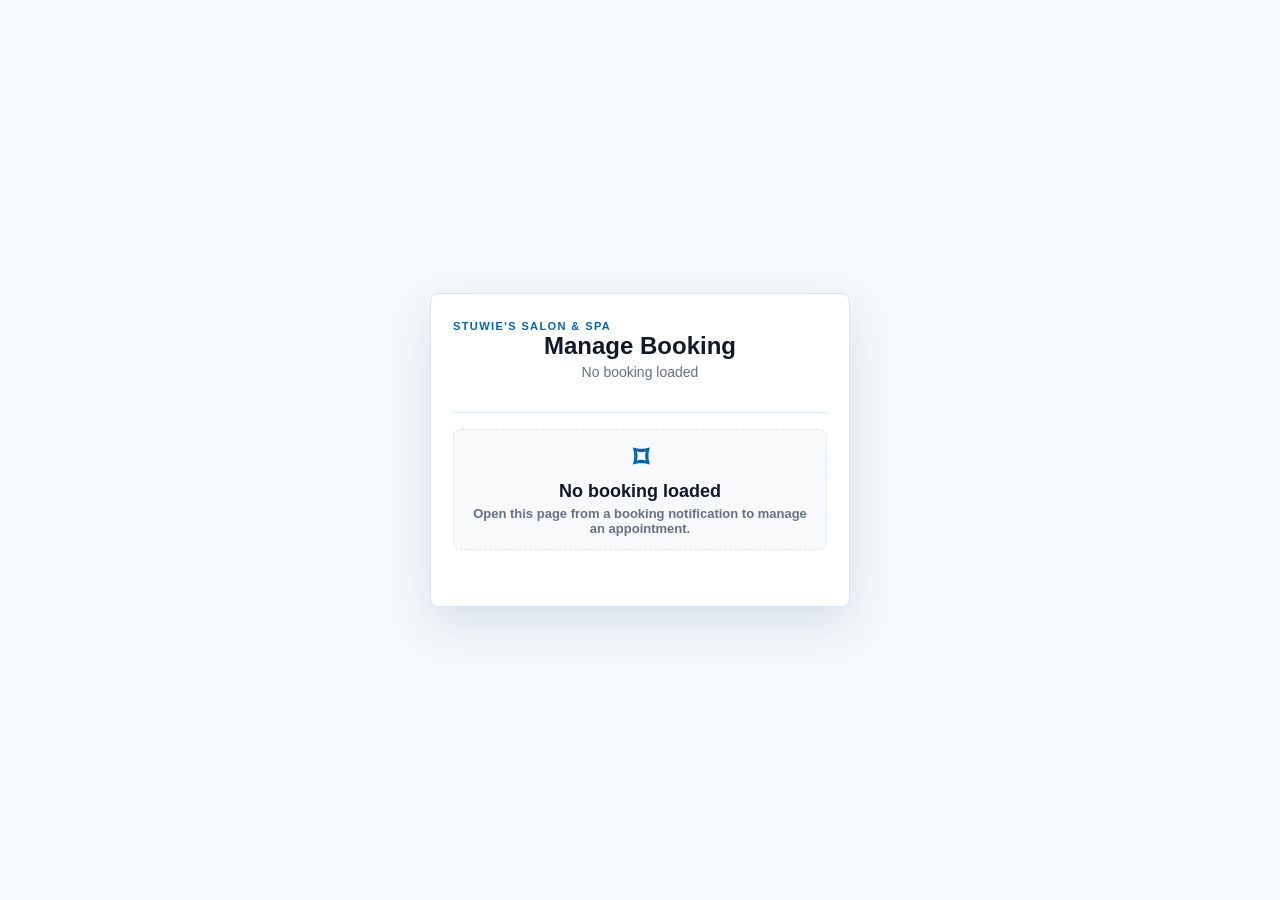
==== confirm.html @ 42513228 "new changes" ====
<!doctype html>
<html lang="en">
<head>
  <meta charset="UTF-8" />
  <meta name="viewport" content="width=device-width, initial-scale=1.0" />
  <title>Manage Booking | Stuwie's Salon & Spa</title>
  <style>
    :root {
      --blue: #0064b4;
      --whatsapp: #25d366;
      --green: #147d3f;
      --red: #b42318;
      --warm: #b87521;
      --ink: #111827;
      --muted: #667085;
      --line: #d7e6f2;
      --wash: #f5f9fc;
    }
    * { box-sizing: border-box; }
    body {
      min-height: 100vh;
      margin: 0;
      display: grid;
      place-items: center;
      background: var(--wash);
      color: var(--ink);
      font-family: Arial, sans-serif;
    }
    main {
      width: min(420px, calc(100% - 32px));
      padding: 22px;
      background: #fff;
      border: 1px solid var(--line);
      border-radius: 8px;
      box-shadow: 0 18px 45px rgba(0, 46, 91, 0.12);
    }
    h1 {
      margin: 0 0 4px;
      font-size: 24px;
      letter-spacing: 0;
      text-align: center;
    }
    p {
      margin: 0 0 18px;
      color: var(--muted);
      text-align: center;
      font-size: 14px;
    }
    .actions {
      display: grid;
      gap: 10px;
    }
    .btn {
      display: flex;
      align-items: center;
      justify-content: flex-start;
      gap: 10px;
      min-height: 48px;
      padding: 12px 14px;
      border-radius: 6px;
      color: #fff;
      text-decoration: none;
      font-weight: 800;
      text-align: left;
      border: 0;
      cursor: pointer;
      font: inherit;
      width: 100%;
      transition: opacity 0.2s ease, transform 0.2s ease;
    }
    .btn:hover { transform: translateY(-1px); }
    .btn[disabled], .btn.loading { cursor: wait; opacity: 0.75; transform: none; }
    .icon {
      width: 22px;
      height: 22px;
      flex: 0 0 22px;
    }
    .btn-text { flex: 1; }
    .spinner {
      display: none;
      width: 18px;
      height: 18px;
      border: 2px solid rgba(255,255,255,0.45);
      border-top-color: #fff;
      border-radius: 50%;
      animation: spin 0.75s linear infinite;
    }
    .loading .spinner { display: block; }
    .black { background: #000; }
    .blue { background: var(--blue); }
    .whatsapp { background: var(--whatsapp); color: #05240f; }
    .whatsapp .spinner { border-color: rgba(5,36,15,0.25); border-top-color: #05240f; }
    .green { background: var(--green); }
    .red { background: var(--red); }
    .warm { background: var(--warm); }
    .status {
      min-height: 20px;
      margin-top: 14px;
      color: var(--muted);
      font-size: 13px;
      text-align: center;
      overflow-wrap: anywhere;
    }
.admin-header{padding:4px 0 14px;border-bottom:1px solid var(--line);margin-bottom:16px}.eyebrow{font-size:11px;letter-spacing:1.4px;color:var(--blue);font-weight:800}.summary{display:grid;grid-template-columns:1fr 1fr;gap:10px;margin-bottom:16px}.summary .payment-card{grid-column:1/-1}.summary-card{padding:12px;background:#f7f9fb;border:1px solid #e1e7ee;border-radius:8px}.summary-card h2{margin:0 0 7px;color:var(--blue);font-size:11px;letter-spacing:1px}.summary-row{display:flex;justify-content:space-between;gap:8px;padding:3px 0}.summary-label{color:var(--muted)}.summary-value{font-weight:800;text-align:right;overflow-wrap:anywhere}.badge{display:inline-block;padding:4px 8px;border-radius:999px;background:#e9f5ff;color:#00538f;font-size:12px}.badge.confirmed,.badge.paid-in-full{background:#dff5e5;color:#126334}.badge.cancelled,.badge.payment-failed{background:#fde4e4;color:#9e2118}.badge.deposit-paid{background:#e5f1ff;color:#075c9e}.badge.payment-initiated{background:#fff3df;color:#805016}.booking-status-line{display:flex;align-items:center;justify-content:space-between;margin:0 0 12px}.section-kicker{font-size:11px;letter-spacing:1px;color:var(--muted);font-weight:800}.action-heading{margin:18px 0 9px;color:var(--blue);font-size:11px;letter-spacing:1px}.action-group{display:grid;grid-template-columns:1fr 1fr;gap:10px}.action-group .primary-action{grid-column:1/-1;order:1}.action-group .black,.action-group .whatsapp{order:2}.action-group .warm{order:3}.action-group .red{order:4}.empty-icon{font-size:30px;color:var(--blue);line-height:1;margin-bottom:8px}.empty-state h2{margin:0 0 4px;font-size:18px;color:var(--ink)}.empty-state p{margin:0;color:var(--muted);font-size:13px}.empty-state{display:none;text-align:center;margin:0 0 14px;padding:13px 14px;border:1px dashed var(--line);border-radius:8px;background:#f7f9fb;color:#334155;font-weight:700}.no-booking .empty-state{display:block}.no-booking .summary,.no-booking .admin-note,.no-booking .action-heading,.no-booking .action-group,.no-booking .booking-status-line{display:none}.no-booking .loaded-content{display:block}.loaded-content{display:block}.no-booking .admin-note{display:none}.no-booking .action-heading{margin-top:4px}.no-booking .actions{opacity:.55}.admin-note{margin:14px 0;padding:10px 12px;border-left:3px solid var(--blue);background:#eef7ff;color:#334155;font-size:13px}@media(max-width:520px){body{display:block}main{width:calc(100% - 16px);margin:8px auto;padding:16px}.summary{gap:8px}.summary-card{padding:10px}.action-group{grid-template-columns:1fr;gap:8px}.action-group .primary-action{grid-column:auto;order:1}.btn{min-height:46px;font-size:13px}}</style>
</head>
<body>
  <main><header class="admin-header"><div class="eyebrow">STUWIE&#39;S SALON &amp; SPA</div><h1>Manage Booking</h1><p id="bookingLabel">Choose an action</p></header><div class="booking-status-line"><span class="section-kicker">BOOKING STATUS</span><span class="badge" id="bookingStatus">New</span></div><section class="empty-state" id="emptyState" aria-live="polite"><div class="empty-icon" aria-hidden="true">⌑</div><h2>No booking loaded</h2><p>Open this page from a booking notification to manage an appointment.</p></section><section class="summary" aria-label="Booking summary"><div class="summary-card"><h2>CUSTOMER</h2><div class="summary-row"><span class="summary-label">Name</span><span class="summary-value" id="customerName">Not provided</span></div><div class="summary-row"><span class="summary-label">Phone</span><span class="summary-value" id="customerPhone">Not provided</span></div><div class="summary-row"><span class="summary-label">Email</span><span class="summary-value" id="customerEmail">Not provided</span></div></div><div class="summary-card"><h2>APPOINTMENT</h2><div class="summary-row"><span class="summary-label">Service</span><span class="summary-value" id="serviceSummary">Not provided</span></div><div class="summary-row"><span class="summary-label">Date</span><span class="summary-value" id="dateSummary">Not provided</span></div><div class="summary-row"><span class="summary-label">Time</span><span class="summary-value" id="timeSummary">Not provided</span></div><div class="summary-row"><span class="summary-label">Professional</span><span class="summary-value" id="professionalSummary">No preference</span></div><div class="summary-row"><span class="summary-label">Notes</span><span class="summary-value" id="notesSummary">None</span></div><div class="summary-row"><span class="summary-label">Location</span><span class="summary-value" id="locationSummary">Not provided</span></div></div><div class="summary-card"><h2>PAYMENT</h2><div class="summary-row"><span class="summary-label">Provider</span><span class="summary-value" id="paymentProvider">Not available</span></div><div class="summary-row"><span class="summary-label">Type</span><span class="summary-value" id="paymentType">Not available</span></div><div class="summary-row"><span class="summary-label">Expected</span><span class="summary-value" id="expectedAmount">Not available</span></div><div class="summary-row"><span class="summary-label">Paid</span><span class="summary-value" id="amountPaid">UGX 0</span></div><div class="summary-row"><span class="summary-label">Balance</span><span class="summary-value" id="balanceAmount">Not available</span></div><div class="summary-row"><span class="summary-label">Status</span><span class="summary-value"><span class="badge" id="paymentStatus">Awaiting Payment</span></span></div></div></section><div class="admin-note">Payment information is view-only here. Verify payment in the Payments sheet.</div>
    <h2 class="action-heading">APPOINTMENT ACTIONS</h2><section class="actions action-group" aria-label="Booking actions">
      <a class="btn black" id="callCustomer" href="#"><svg class="icon" viewBox="0 0 24 24" fill="none" stroke="currentColor" stroke-width="2.2" stroke-linecap="round" stroke-linejoin="round" aria-hidden="true"><path d="M22 16.9v3a2 2 0 0 1-2.2 2A19.8 19.8 0 0 1 3.1 5.2 2 2 0 0 1 5.1 3h3a2 2 0 0 1 2 1.7l.5 2.8a2 2 0 0 1-.6 1.8l-1.3 1.3a16 16 0 0 0 4.7 4.7l1.3-1.3a2 2 0 0 1 1.8-.6l2.8.5a2 2 0 0 1 1.7 2Z"></path></svg><span class="btn-text">Call Customer</span></a>
      <a class="btn whatsapp" id="replyConfirm" href="#" target="_blank" rel="noreferrer"><svg class="icon" viewBox="0 0 24 24" fill="none" stroke="currentColor" stroke-width="2.2" stroke-linecap="round" stroke-linejoin="round" aria-hidden="true"><path d="M20 11.5a8 8 0 0 1-11.8 7l-3.7 1 1-3.6A8 8 0 1 1 20 11.5Z"></path><path d="M9 8.8c.2 3 2.3 5.1 5.2 5.8l1.5-1.2"></path></svg><span class="btn-text">Reply on WhatsApp</span></a>

      <button class="btn blue primary-action backend-action" id="confirmBooking" type="button" data-status="Confirmed"><svg class="icon" viewBox="0 0 24 24" fill="none" stroke="currentColor" stroke-width="2.2" stroke-linecap="round" stroke-linejoin="round" aria-hidden="true"><path d="M8 2v4"></path><path d="M16 2v4"></path><rect x="3" y="4" width="18" height="18" rx="2"></rect><path d="M3 10h18"></path><path d="m9 16 2 2 4-5"></path></svg><span class="btn-text">Confirm Booking</span><span class="spinner" aria-hidden="true"></span></button>
      <button class="btn red backend-action" id="cancelBooking" type="button" data-status="Cancelled"><svg class="icon" viewBox="0 0 24 24" fill="none" stroke="currentColor" stroke-width="2.2" stroke-linecap="round" stroke-linejoin="round" aria-hidden="true"><path d="M18 6 6 18"></path><path d="m6 6 12 12"></path></svg><span class="btn-text">Cancel Booking</span><span class="spinner" aria-hidden="true"></span></button>
      <button class="btn warm backend-action" id="rescheduleBooking" type="button" data-status="Reschedule"><svg class="icon" viewBox="0 0 24 24" fill="none" stroke="currentColor" stroke-width="2.2" stroke-linecap="round" stroke-linejoin="round" aria-hidden="true"><path d="M21 12a9 9 0 1 1-2.6-6.4"></path><path d="M21 3v6h-6"></path><path d="M12 7v5l3 2"></path></svg><span class="btn-text">Reschedule</span><span class="spinner" aria-hidden="true"></span></button>
    </section>
    <div class="status" id="pageStatus"></div>
  </main>

  <script src="config.js"></script>
  <script>
    const DEFAULT_WEB_APP_URL = window.STUWIES_CONFIG.webAppUrl;
    const params = new URLSearchParams(window.location.search);
    function value(key, fallback = "") {
      const text = params.get(key);
      return text && text.trim() ? text.trim() : fallback;
    }
    function digitsOnlyPhone(phone) {
      let digits = String(phone || "").replace(/\D/g, "");
      if (digits.startsWith("0")) digits = `256${digits.slice(1)}`;
      return digits;
    }
    function actionUrl(status) {
      const app = value("app", DEFAULT_WEB_APP_URL);
      const id = value("id");
      return `${app}?action=booking_action&id=${encodeURIComponent(id)}&status=${encodeURIComponent(status)}`;
    }
    function actionJsonpUrl(status, callback) {
      return `${actionUrl(status)}&callback=${encodeURIComponent(callback)}`;
    }
    function serviceSummary() {
      const items = value("items");
      const service = value("service", "your service");
      if (!items) return service;
      const lines = items.split(/\r?\n/).filter(Boolean);
      return lines.length > 1 ? `${lines.length} selected services` : lines[0].replace(/^\d+\.\s*/, "").split(" - ")[0];
    }
    function whatsappConfirmUrl() {
      const digits = digitsOnlyPhone(value("phone"));
      const message = `Hi ${value("name")}, thank you for booking with Stuwie's Salon & Spa. To confirm your ${serviceSummary()} appointment on ${value("date")} at ${value("time")}, please await salon confirmation of your selected deposit or full payment and appointment. Payment initiation alone does not verify payment.`;
      return digits ? `https://wa.me/${digits}?text=${encodeURIComponent(message)}` : "#";
    }
    function setBusy(button, busy) {
      button.disabled = busy;
      button.classList.toggle("loading", busy);
      button.setAttribute("aria-busy", String(busy));
    }
    function runBackendAction(button, status) {
      const bookingId = value("id");
      if (!bookingId) {
        document.getElementById("pageStatus").textContent = "Missing booking ID. Open this page from the booking email.";
        return;
      }
      setBusy(button, true);
      document.getElementById("pageStatus").textContent = `Updating booking to ${status}...`;
      const callback = `__stuwiesBookingAction${Date.now()}${Math.floor(Math.random() * 1000)}`;
      const script = document.createElement("script");
      window[callback] = (payload) => {
        setBusy(button, false);
        delete window[callback];
        script.remove();
        document.getElementById("pageStatus").textContent = payload && payload.ok
          ? `Booking updated to ${payload.status}.`
          : `Update failed: ${(payload && payload.error) || "Please try again."}`;
      };
      script.onerror = () => {
        setBusy(button, false);
        delete window[callback];
        script.remove();
        document.getElementById("pageStatus").textContent = "Update failed. Check your connection and try again.";
      };
      script.src = actionJsonpUrl(status, callback);
      document.body.appendChild(script);
    }

    const bookingId = value("id");
    const hasBooking = Boolean(bookingId);
    document.body.classList.toggle("no-booking", !hasBooking); document.getElementById("bookingStatus").textContent = value("booking_status", "New"); document.getElementById("bookingStatus").className = "badge " + value("booking_status", "New").toLowerCase().replace(/[^a-z0-9]+/g, "-");
    document.getElementById("bookingLabel").textContent = bookingId ? "Booking " + bookingId : hasBooking ? "Booking details" : "No booking loaded";
    if (!hasBooking) { document.querySelectorAll(".backend-action").forEach((button) => { button.disabled = true; }); ["callCustomer", "replyConfirm"].forEach((id) => { const link = document.getElementById(id); link.setAttribute("aria-disabled", "true"); link.tabIndex = -1; link.style.pointerEvents = "none"; }); }
    function setSummary(id, key, fallback) { document.getElementById(id).textContent = value(key, fallback); } function formatDateValue(raw) { const d = new Date(raw + "T00:00:00"); return Number.isNaN(d.getTime()) ? raw : d.toLocaleDateString("en-GB", {weekday:"short", day:"2-digit", month:"short", year:"numeric"}); } function formatTimeValue(raw) { const m = String(raw || "").match(/^(\d{1,2}):(\d{2})/); if (!m) return raw; const d = new Date(2000, 0, 1, Number(m[1]), Number(m[2])); return d.toLocaleTimeString("en-US", {hour:"numeric", minute:"2-digit"}); }
    function moneyValue(key, fallback) { const raw = value(key, fallback); if (!raw) return "Not available"; const n = Number(String(raw).replace(/[^0-9.-]/g, "")); return Number.isFinite(n) ? "UGX " + n.toLocaleString("en-US") : "Not available"; }
    setSummary("customerName", "name", "Not provided"); setSummary("customerPhone", "phone", "Not provided"); setSummary("customerEmail", "email", "Not provided"); setSummary("serviceSummary", "service", "Not provided"); document.getElementById("dateSummary").textContent = value("date") ? formatDateValue(value("date")) : "Not provided"; document.getElementById("timeSummary").textContent = value("time") ? formatTimeValue(value("time")) : "Not provided"; setSummary("locationSummary", "location", "Not provided"); setSummary("professionalSummary", "professional", value("professional_name", "No preference")); setSummary("notesSummary", "notes", "None"); setSummary("paymentProvider", "payment_provider", "Not available"); setSummary("paymentType", "payment_type", "Not available"); setSummary("expectedAmount", "expected_amount", "Not available"); document.getElementById("amountPaid").textContent = moneyValue("amount_paid", "0"); document.getElementById("balanceAmount").textContent = moneyValue("balance", ""); const paymentStatus = value("payment_status", "Awaiting Payment"); document.getElementById("paymentStatus").textContent = paymentStatus; document.getElementById("paymentStatus").className = "badge " + paymentStatus.toLowerCase().replace(/[^a-z0-9]+/g, "-");
    const callDigits = digitsOnlyPhone(value("phone"));
    document.getElementById("callCustomer").href = callDigits ? `tel:+${callDigits}` : "#";
    document.getElementById("replyConfirm").href = whatsappConfirmUrl();
    document.querySelectorAll(".backend-action").forEach((button) => {
      button.addEventListener("click", () => runBackendAction(button, button.dataset.status));
    });
  </script>
</body>
</html>
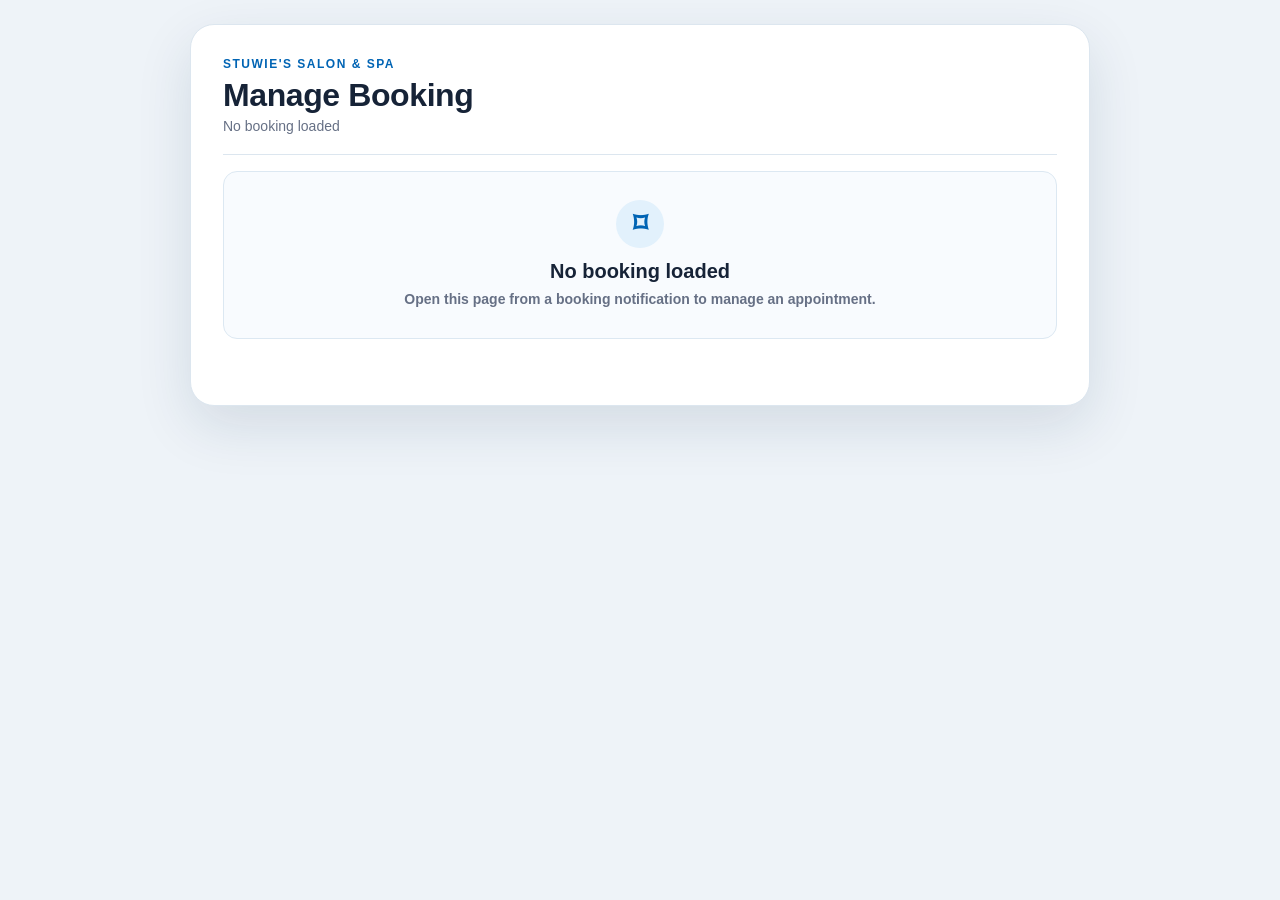
==== commit 106aac01: "new changes" ====
--- a/confirm.html
+++ b/confirm.html
@@ -20,8 +20,6 @@
     body {
       min-height: 100vh;
       margin: 0;
-      display: grid;
-      place-items: center;
       background: var(--wash);
       color: var(--ink);
       font-family: Arial, sans-serif;
@@ -101,7 +99,36 @@
       text-align: center;
       overflow-wrap: anywhere;
     }
-.admin-header{padding:4px 0 14px;border-bottom:1px solid var(--line);margin-bottom:16px}.eyebrow{font-size:11px;letter-spacing:1.4px;color:var(--blue);font-weight:800}.summary{display:grid;grid-template-columns:1fr 1fr;gap:10px;margin-bottom:16px}.summary .payment-card{grid-column:1/-1}.summary-card{padding:12px;background:#f7f9fb;border:1px solid #e1e7ee;border-radius:8px}.summary-card h2{margin:0 0 7px;color:var(--blue);font-size:11px;letter-spacing:1px}.summary-row{display:flex;justify-content:space-between;gap:8px;padding:3px 0}.summary-label{color:var(--muted)}.summary-value{font-weight:800;text-align:right;overflow-wrap:anywhere}.badge{display:inline-block;padding:4px 8px;border-radius:999px;background:#e9f5ff;color:#00538f;font-size:12px}.badge.confirmed,.badge.paid-in-full{background:#dff5e5;color:#126334}.badge.cancelled,.badge.payment-failed{background:#fde4e4;color:#9e2118}.badge.deposit-paid{background:#e5f1ff;color:#075c9e}.badge.payment-initiated{background:#fff3df;color:#805016}.booking-status-line{display:flex;align-items:center;justify-content:space-between;margin:0 0 12px}.section-kicker{font-size:11px;letter-spacing:1px;color:var(--muted);font-weight:800}.action-heading{margin:18px 0 9px;color:var(--blue);font-size:11px;letter-spacing:1px}.action-group{display:grid;grid-template-columns:1fr 1fr;gap:10px}.action-group .primary-action{grid-column:1/-1;order:1}.action-group .black,.action-group .whatsapp{order:2}.action-group .warm{order:3}.action-group .red{order:4}.empty-icon{font-size:30px;color:var(--blue);line-height:1;margin-bottom:8px}.empty-state h2{margin:0 0 4px;font-size:18px;color:var(--ink)}.empty-state p{margin:0;color:var(--muted);font-size:13px}.empty-state{display:none;text-align:center;margin:0 0 14px;padding:13px 14px;border:1px dashed var(--line);border-radius:8px;background:#f7f9fb;color:#334155;font-weight:700}.no-booking .empty-state{display:block}.no-booking .summary,.no-booking .admin-note,.no-booking .action-heading,.no-booking .action-group,.no-booking .booking-status-line{display:none}.no-booking .loaded-content{display:block}.loaded-content{display:block}.no-booking .admin-note{display:none}.no-booking .action-heading{margin-top:4px}.no-booking .actions{opacity:.55}.admin-note{margin:14px 0;padding:10px 12px;border-left:3px solid var(--blue);background:#eef7ff;color:#334155;font-size:13px}@media(max-width:520px){body{display:block}main{width:calc(100% - 16px);margin:8px auto;padding:16px}.summary{gap:8px}.summary-card{padding:10px}.action-group{grid-template-columns:1fr;gap:8px}.action-group .primary-action{grid-column:auto;order:1}.btn{min-height:46px;font-size:13px}}</style>
+.admin-header{padding:4px 0 14px;border-bottom:1px solid var(--line);margin-bottom:16px}.eyebrow{font-size:11px;letter-spacing:1.4px;color:var(--blue);font-weight:800}.summary{display:grid;grid-template-columns:1fr 1fr;gap:10px;margin-bottom:16px}.summary .payment-card{grid-column:1/-1}.summary-card{padding:12px;background:#f7f9fb;border:1px solid #e1e7ee;border-radius:8px}.summary-card h2{margin:0 0 7px;color:var(--blue);font-size:11px;letter-spacing:1px}.summary-row{display:flex;justify-content:space-between;gap:8px;padding:3px 0}.summary-label{color:var(--muted)}.summary-value{font-weight:800;text-align:right;overflow-wrap:anywhere}.badge{display:inline-block;padding:4px 8px;border-radius:999px;background:#e9f5ff;color:#00538f;font-size:12px}.badge.confirmed,.badge.paid-in-full{background:#dff5e5;color:#126334}.badge.cancelled,.badge.payment-failed{background:#fde4e4;color:#9e2118}.badge.deposit-paid{background:#e5f1ff;color:#075c9e}.badge.payment-initiated{background:#fff3df;color:#805016}.booking-status-line{display:flex;align-items:center;justify-content:space-between;margin:0 0 12px}.section-kicker{font-size:11px;letter-spacing:1px;color:var(--muted);font-weight:800}.action-heading{margin:18px 0 9px;color:var(--blue);font-size:11px;letter-spacing:1px}.action-group{display:grid;grid-template-columns:1fr 1fr;gap:10px}.action-group .primary-action{grid-column:1/-1;order:1}.action-group .black,.action-group .whatsapp{order:2}.action-group .warm{order:3}.action-group .red{order:4}.empty-icon{font-size:30px;color:var(--blue);line-height:1;margin-bottom:8px}.empty-state h2{margin:0 0 4px;font-size:18px;color:var(--ink)}.empty-state p{margin:0;color:var(--muted);font-size:13px}.empty-state{display:none;text-align:center;margin:0 0 14px;padding:13px 14px;border:1px dashed var(--line);border-radius:8px;background:#f7f9fb;color:#334155;font-weight:700}.no-booking .empty-state{display:block}.no-booking .summary,.no-booking .admin-note,.no-booking .action-heading,.no-booking .action-group,.no-booking .booking-status-line{display:none}.no-booking .loaded-content{display:block}.loaded-content{display:block}.no-booking .admin-note{display:none}.no-booking .action-heading{margin-top:4px}.no-booking .actions{opacity:.55}.admin-note{margin:14px 0;padding:10px 12px;border-left:3px solid var(--blue);background:#eef7ff;color:#334155;font-size:13px}@media(max-width:520px){body{display:block}main{width:calc(100% - 16px);margin:8px auto;padding:16px}.summary{gap:8px}.summary-card{padding:10px}.action-group{grid-template-columns:1fr;gap:8px}.action-group .primary-action{grid-column:auto;order:1}.btn{min-height:46px;font-size:13px}}
+    /* Approved staff console layout */
+    body{display:block;min-height:100vh;padding:24px 10px;background:#eef3f8;color:#162337}
+    main{width:min(900px,100%);margin:0 auto;padding:32px;background:#fff;border:1px solid #dce6ef;border-radius:24px;box-shadow:0 20px 55px rgba(20,49,80,.12)}
+    .admin-header{padding:0 0 20px;margin:0 0 16px;border-bottom:1px solid #dce6ef}
+    .eyebrow{margin-bottom:7px;color:#0064b4;font-size:12px;letter-spacing:1.5px;font-weight:800}
+    .admin-header h1{margin:0 0 5px;text-align:left;color:#162337;font-size:32px;line-height:1.1;letter-spacing:-.4px}
+    .admin-header p{margin:0;text-align:left;color:#667085;font-size:14px}
+    .booking-status-line{padding:0 0 16px;margin:0;min-height:30px}
+    .section-kicker,.action-heading{color:#667085;font-size:12px;letter-spacing:1.2px;font-weight:800}
+    .summary{display:grid;grid-template-columns:1fr;gap:14px;margin:0}
+    .summary-card{min-width:0;padding:18px;background:#f8fbfe;border:1px solid #dce8f2;border-radius:14px;box-shadow:0 5px 15px rgba(30,70,105,.04)}
+    .summary-card:nth-child(2){background:#faf9fd;border-color:#e5e0f0}
+    .summary-card:nth-child(3){grid-column:1/-1;background:#f5fbf8;border-color:#d9ebe2}
+    .summary-card h2{display:flex;align-items:center;gap:8px;margin:0 0 13px;color:#0064b4;font-size:13px;letter-spacing:1px;font-weight:800}
+    .card-icon{display:inline-grid;place-items:center;width:26px;height:26px;border-radius:50%;background:#e2f1fc;color:#0064b4;font-size:16px;line-height:1}
+    .summary-card:nth-child(2) .card-icon{background:#eeeafa;color:#66539b}.summary-card:nth-child(3) .card-icon{background:#e0f3e8;color:#147d3f}
+    .summary-row{display:grid;grid-template-columns:minmax(96px,125px) minmax(0,1fr);gap:12px;padding:8px 0;border-bottom:1px solid rgba(210,222,232,.65)}
+    .summary-row:last-child{border-bottom:0}.summary-label{color:#667085;font-size:14px}.summary-value{min-width:0;color:#162337;text-align:left;font-size:15px;font-weight:650;word-break:normal;overflow-wrap:anywhere;white-space:normal}
+    .payment-grid{display:grid;grid-template-columns:1fr 1fr;column-gap:28px}.payment-grid .summary-row{min-width:0}
+    .badge{display:inline-flex;align-items:center;justify-content:center;max-width:100%;min-height:27px;padding:4px 10px;border-radius:999px;background:#e9f5ff;color:#00538f;font-size:12px;font-weight:800;white-space:normal;text-align:center}
+    .badge.new,.badge.pending,.badge.awaiting-payment{background:#fff3df;color:#805016}.badge.confirmed,.badge.paid-in-full{background:#dff5e5;color:#126334}.badge.cancelled,.badge.payment-failed{background:#fde4e4;color:#9e2118}.badge.deposit-paid{background:#e5f1ff;color:#075c9e}.badge.payment-initiated{background:#fff3df;color:#805016}.badge.reschedule{background:#fff3df;color:#805016}
+    .empty-state{display:none;text-align:center;margin:8px 0 0;padding:28px 18px;background:#f8fbfe;border:1px solid #dce8f2;border-radius:14px}.empty-icon{display:grid;place-items:center;width:48px;height:48px;margin:0 auto 12px;border-radius:50%;background:#e2f1fc;color:#0064b4;font-size:28px}.empty-state h2{margin:0 0 6px;color:#162337;font-size:20px}.empty-state p{margin:0;color:#667085;font-size:14px;line-height:1.5}.no-booking .summary,.no-booking .admin-note,.no-booking .action-heading,.no-booking .action-group,.no-booking .booking-status-line{display:none}.no-booking .empty-state{display:block}
+    .admin-note{display:flex;align-items:flex-start;gap:9px;margin:16px 0 0;padding:12px 14px;border:1px solid #cfe3f1;border-left:4px solid #0064b4;border-radius:10px;background:#eef7ff;color:#334155;font-size:13px;line-height:1.4}
+    .action-heading{margin:22px 0 10px;color:#0064b4}.action-group{display:grid;grid-template-columns:1fr 1fr;gap:10px}.action-group .primary-action{grid-column:1/-1;order:2}.action-group .black,.action-group .whatsapp{order:1}.action-group .warm{order:3}.action-group .red{order:4}
+    .btn{width:100%;min-height:48px;padding:11px 14px;border:1px solid transparent;border-radius:11px;justify-content:center;text-align:center;box-shadow:none;font-size:14px;transition:filter .2s,transform .2s}.btn:hover{filter:brightness(.97);transform:translateY(-1px)}.btn:focus-visible{outline:3px solid #8bc7ef;outline-offset:2px}.black{background:#202b38}.blue{background:#0064b4}.whatsapp{background:#dff7e7;color:#126334}.warm{background:#fff2d9;color:#805016;border-color:#f0d39c}.red{background:#fde8e7;color:#9e2118;border-color:#f3c6c3}.btn-text{flex:0 1 auto}.spinner{margin-left:4px}
+    @media (min-width:700px){.summary{grid-template-columns:1fr 1fr}.summary-card:nth-child(3){grid-column:1/-1}.payment-grid{grid-template-columns:1fr 1fr}}
+    @media (max-width:599px){body{padding:10px 8px}main{width:calc(100% - 4px);padding:18px;border-radius:18px}.admin-header h1{font-size:29px}.payment-grid{grid-template-columns:1fr}.summary-row{grid-template-columns:minmax(88px,105px) minmax(0,1fr);gap:10px}.summary-value{font-size:14px}.action-group{grid-template-columns:1fr}.action-group .primary-action{grid-column:auto;order:2}.action-group .black,.action-group .whatsapp{order:1}.action-group .warm{order:3}.action-group .red{order:4}}
+    @media (min-width:380px) and (max-width:599px){.action-group .black,.action-group .whatsapp{grid-column:span 1}.action-group{grid-template-columns:1fr 1fr}.action-group .primary-action{grid-column:1/-1}}
+  </style>
 </head>
 <body>
   <main><header class="admin-header"><div class="eyebrow">STUWIE&#39;S SALON &amp; SPA</div><h1>Manage Booking</h1><p id="bookingLabel">Choose an action</p></header><div class="booking-status-line"><span class="section-kicker">BOOKING STATUS</span><span class="badge" id="bookingStatus">New</span></div><section class="empty-state" id="emptyState" aria-live="polite"><div class="empty-icon" aria-hidden="true">⌑</div><h2>No booking loaded</h2><p>Open this page from a booking notification to manage an appointment.</p></section><section class="summary" aria-label="Booking summary"><div class="summary-card"><h2>CUSTOMER</h2><div class="summary-row"><span class="summary-label">Name</span><span class="summary-value" id="customerName">Not provided</span></div><div class="summary-row"><span class="summary-label">Phone</span><span class="summary-value" id="customerPhone">Not provided</span></div><div class="summary-row"><span class="summary-label">Email</span><span class="summary-value" id="customerEmail">Not provided</span></div></div><div class="summary-card"><h2>APPOINTMENT</h2><div class="summary-row"><span class="summary-label">Service</span><span class="summary-value" id="serviceSummary">Not provided</span></div><div class="summary-row"><span class="summary-label">Date</span><span class="summary-value" id="dateSummary">Not provided</span></div><div class="summary-row"><span class="summary-label">Time</span><span class="summary-value" id="timeSummary">Not provided</span></div><div class="summary-row"><span class="summary-label">Professional</span><span class="summary-value" id="professionalSummary">No preference</span></div><div class="summary-row"><span class="summary-label">Notes</span><span class="summary-value" id="notesSummary">None</span></div><div class="summary-row"><span class="summary-label">Location</span><span class="summary-value" id="locationSummary">Not provided</span></div></div><div class="summary-card"><h2>PAYMENT</h2><div class="summary-row"><span class="summary-label">Provider</span><span class="summary-value" id="paymentProvider">Not available</span></div><div class="summary-row"><span class="summary-label">Type</span><span class="summary-value" id="paymentType">Not available</span></div><div class="summary-row"><span class="summary-label">Expected</span><span class="summary-value" id="expectedAmount">Not available</span></div><div class="summary-row"><span class="summary-label">Paid</span><span class="summary-value" id="amountPaid">UGX 0</span></div><div class="summary-row"><span class="summary-label">Balance</span><span class="summary-value" id="balanceAmount">Not available</span></div><div class="summary-row"><span class="summary-label">Status</span><span class="summary-value"><span class="badge" id="paymentStatus">Awaiting Payment</span></span></div></div></section><div class="admin-note">Payment information is view-only here. Verify payment in the Payments sheet.</div>
@@ -187,9 +214,9 @@
     document.body.classList.toggle("no-booking", !hasBooking); document.getElementById("bookingStatus").textContent = value("booking_status", "New"); document.getElementById("bookingStatus").className = "badge " + value("booking_status", "New").toLowerCase().replace(/[^a-z0-9]+/g, "-");
     document.getElementById("bookingLabel").textContent = bookingId ? "Booking " + bookingId : hasBooking ? "Booking details" : "No booking loaded";
     if (!hasBooking) { document.querySelectorAll(".backend-action").forEach((button) => { button.disabled = true; }); ["callCustomer", "replyConfirm"].forEach((id) => { const link = document.getElementById(id); link.setAttribute("aria-disabled", "true"); link.tabIndex = -1; link.style.pointerEvents = "none"; }); }
-    function setSummary(id, key, fallback) { document.getElementById(id).textContent = value(key, fallback); } function formatDateValue(raw) { const d = new Date(raw + "T00:00:00"); return Number.isNaN(d.getTime()) ? raw : d.toLocaleDateString("en-GB", {weekday:"short", day:"2-digit", month:"short", year:"numeric"}); } function formatTimeValue(raw) { const m = String(raw || "").match(/^(\d{1,2}):(\d{2})/); if (!m) return raw; const d = new Date(2000, 0, 1, Number(m[1]), Number(m[2])); return d.toLocaleTimeString("en-US", {hour:"numeric", minute:"2-digit"}); }
+    function cleanNotes(text) { return String(text || "None").replace(/Payment choice:[^\n]*/gi, "").replace(/browser initiation:[^\n]*/gi, "").replace(/Amount to pay[^\n]*/gi, "").replace(/balance after verification[^\n]*/gi, "").replace(/\n{2,}/g, "\n").trim() || "None"; } function setSummary(id, key, fallback) { document.getElementById(id).textContent = value(key, fallback); } function formatDateValue(raw) { const d = new Date(raw + "T00:00:00"); return Number.isNaN(d.getTime()) ? raw : d.toLocaleDateString("en-GB", {weekday:"short", day:"2-digit", month:"short", year:"numeric"}); } function formatTimeValue(raw) { const m = String(raw || "").match(/^(\d{1,2}):(\d{2})/); if (!m) return raw; const d = new Date(2000, 0, 1, Number(m[1]), Number(m[2])); return d.toLocaleTimeString("en-US", {hour:"numeric", minute:"2-digit"}); }
     function moneyValue(key, fallback) { const raw = value(key, fallback); if (!raw) return "Not available"; const n = Number(String(raw).replace(/[^0-9.-]/g, "")); return Number.isFinite(n) ? "UGX " + n.toLocaleString("en-US") : "Not available"; }
-    setSummary("customerName", "name", "Not provided"); setSummary("customerPhone", "phone", "Not provided"); setSummary("customerEmail", "email", "Not provided"); setSummary("serviceSummary", "service", "Not provided"); document.getElementById("dateSummary").textContent = value("date") ? formatDateValue(value("date")) : "Not provided"; document.getElementById("timeSummary").textContent = value("time") ? formatTimeValue(value("time")) : "Not provided"; setSummary("locationSummary", "location", "Not provided"); setSummary("professionalSummary", "professional", value("professional_name", "No preference")); setSummary("notesSummary", "notes", "None"); setSummary("paymentProvider", "payment_provider", "Not available"); setSummary("paymentType", "payment_type", "Not available"); setSummary("expectedAmount", "expected_amount", "Not available"); document.getElementById("amountPaid").textContent = moneyValue("amount_paid", "0"); document.getElementById("balanceAmount").textContent = moneyValue("balance", ""); const paymentStatus = value("payment_status", "Awaiting Payment"); document.getElementById("paymentStatus").textContent = paymentStatus; document.getElementById("paymentStatus").className = "badge " + paymentStatus.toLowerCase().replace(/[^a-z0-9]+/g, "-");
+    setSummary("customerName", "name", "Not provided"); setSummary("customerPhone", "phone", "Not provided"); setSummary("customerEmail", "email", "Not provided"); setSummary("serviceSummary", "service", "Not provided"); document.getElementById("dateSummary").textContent = value("date") ? formatDateValue(value("date")) : "Not provided"; document.getElementById("timeSummary").textContent = value("time") ? formatTimeValue(value("time")) : "Not provided"; setSummary("locationSummary", "location", "Not provided"); setSummary("professionalSummary", "professional", value("professional_name", "No preference")); setSummary("notesSummary", "notes", "None"); document.getElementById("notesSummary").textContent = cleanNotes(value("notes", "None")); setSummary("paymentProvider", "payment_provider", "Not available"); setSummary("paymentType", "payment_type", "Not available"); document.getElementById("expectedAmount").textContent = moneyValue("expected_amount", ""); document.getElementById("amountPaid").textContent = moneyValue("amount_paid", "0"); document.getElementById("balanceAmount").textContent = moneyValue("balance", ""); const paymentStatus = value("payment_status", "Awaiting Payment"); document.getElementById("paymentStatus").textContent = paymentStatus; document.getElementById("paymentStatus").className = "badge " + paymentStatus.toLowerCase().replace(/[^a-z0-9]+/g, "-");
     const callDigits = digitsOnlyPhone(value("phone"));
     document.getElementById("callCustomer").href = callDigits ? `tel:+${callDigits}` : "#";
     document.getElementById("replyConfirm").href = whatsappConfirmUrl();
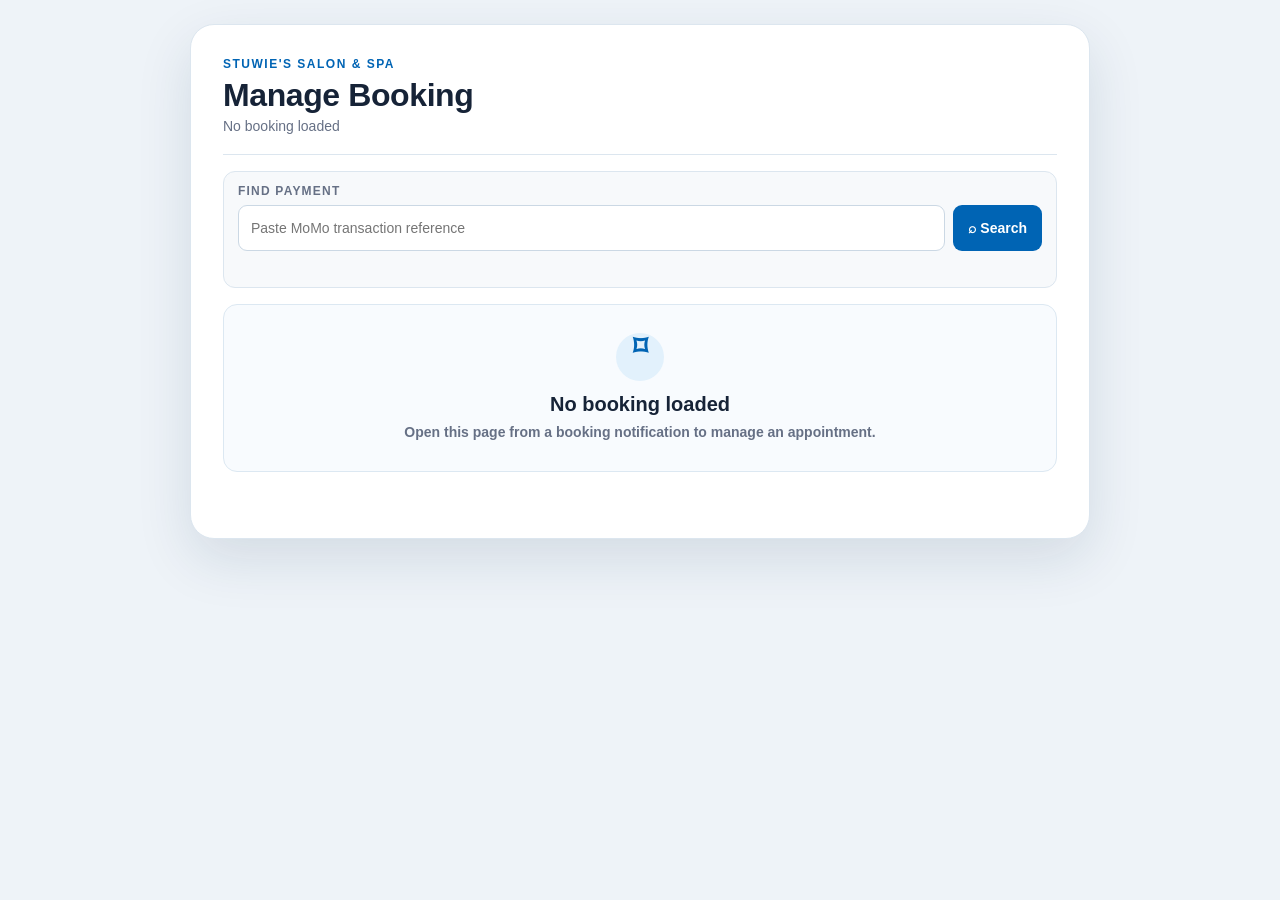
==== commit 4d29ab7b: "new changes" ====
--- a/confirm.html
+++ b/confirm.html
@@ -121,17 +121,18 @@
     .payment-grid{display:grid;grid-template-columns:1fr 1fr;column-gap:28px}.payment-grid .summary-row{min-width:0}
     .badge{display:inline-flex;align-items:center;justify-content:center;max-width:100%;min-height:27px;padding:4px 10px;border-radius:999px;background:#e9f5ff;color:#00538f;font-size:12px;font-weight:800;white-space:normal;text-align:center}
     .badge.new,.badge.pending,.badge.awaiting-payment{background:#fff3df;color:#805016}.badge.confirmed,.badge.paid-in-full{background:#dff5e5;color:#126334}.badge.cancelled,.badge.payment-failed{background:#fde4e4;color:#9e2118}.badge.deposit-paid{background:#e5f1ff;color:#075c9e}.badge.payment-initiated{background:#fff3df;color:#805016}.badge.reschedule{background:#fff3df;color:#805016}
-    .empty-state{display:none;text-align:center;margin:8px 0 0;padding:28px 18px;background:#f8fbfe;border:1px solid #dce8f2;border-radius:14px}.empty-icon{display:grid;place-items:center;width:48px;height:48px;margin:0 auto 12px;border-radius:50%;background:#e2f1fc;color:#0064b4;font-size:28px}.empty-state h2{margin:0 0 6px;color:#162337;font-size:20px}.empty-state p{margin:0;color:#667085;font-size:14px;line-height:1.5}.no-booking .summary,.no-booking .admin-note,.no-booking .action-heading,.no-booking .action-group,.no-booking .booking-status-line{display:none}.no-booking .empty-state{display:block}
+    .empty-state{display:none;text-align:center;margin:8px 0 0;padding:28px 18px;background:#f8fbfe;border:1px solid #dce8f2;border-radius:14px}.empty-icon{display:block;width:48px;height:48px;margin:0 auto 12px;border-radius:50%;background:#e2f1fc;color:#0064b4;font-size:28px}.empty-state h2{margin:0 0 6px;color:#162337;font-size:20px}.empty-state p{margin:0;color:#667085;font-size:14px;line-height:1.5}.no-booking .summary,.no-booking .admin-note,.no-booking .action-heading,.no-booking .action-group,.no-booking .booking-status-line{display:none}.no-booking .empty-state{display:block}
     .admin-note{display:flex;align-items:flex-start;gap:9px;margin:16px 0 0;padding:12px 14px;border:1px solid #cfe3f1;border-left:4px solid #0064b4;border-radius:10px;background:#eef7ff;color:#334155;font-size:13px;line-height:1.4}
     .action-heading{margin:22px 0 10px;color:#0064b4}.action-group{display:grid;grid-template-columns:1fr 1fr;gap:10px}.action-group .primary-action{grid-column:1/-1;order:2}.action-group .black,.action-group .whatsapp{order:1}.action-group .warm{order:3}.action-group .red{order:4}
     .btn{width:100%;min-height:48px;padding:11px 14px;border:1px solid transparent;border-radius:11px;justify-content:center;text-align:center;box-shadow:none;font-size:14px;transition:filter .2s,transform .2s}.btn:hover{filter:brightness(.97);transform:translateY(-1px)}.btn:focus-visible{outline:3px solid #8bc7ef;outline-offset:2px}.black{background:#202b38}.blue{background:#0064b4}.whatsapp{background:#dff7e7;color:#126334}.warm{background:#fff2d9;color:#805016;border-color:#f0d39c}.red{background:#fde8e7;color:#9e2118;border-color:#f3c6c3}.btn-text{flex:0 1 auto}.spinner{margin-left:4px}
     @media (min-width:700px){.summary{grid-template-columns:1fr 1fr}.summary-card:nth-child(3){grid-column:1/-1}.payment-grid{grid-template-columns:1fr 1fr}}
     @media (max-width:599px){body{padding:10px 8px}main{width:calc(100% - 4px);padding:18px;border-radius:18px}.admin-header h1{font-size:29px}.payment-grid{grid-template-columns:1fr}.summary-row{grid-template-columns:minmax(88px,105px) minmax(0,1fr);gap:10px}.summary-value{font-size:14px}.action-group{grid-template-columns:1fr}.action-group .primary-action{grid-column:auto;order:2}.action-group .black,.action-group .whatsapp{order:1}.action-group .warm{order:3}.action-group .red{order:4}}
     @media (min-width:380px) and (max-width:599px){.action-group .black,.action-group .whatsapp{grid-column:span 1}.action-group{grid-template-columns:1fr 1fr}.action-group .primary-action{grid-column:1/-1}}
+  .payment-lookup{margin:0 0 16px;padding:12px 14px;background:#f7f9fb;border:1px solid #dce6ef;border-radius:12px}.lookup-row{display:flex;gap:8px;margin-top:7px}.lookup-row input,.verify-row input{min-width:0;flex:1;height:46px;padding:0 12px;border:1px solid #cbd8e4;border-radius:9px;background:#fff;color:var(--ink);font:14px Arial,sans-serif}.lookup-row input:focus,.verify-row input:focus{outline:3px solid #cfeaff;border-color:var(--blue)}.lookup-button{min-height:46px;padding:0 15px;border:0;border-radius:9px;background:var(--blue);color:#fff;font:700 14px Arial,sans-serif;cursor:pointer;white-space:nowrap}.lookup-button:disabled{opacity:.6;cursor:wait}.lookup-status{min-height:18px;margin-top:6px;color:var(--muted);font-size:12px}.search-result{margin:0 0 16px;padding:15px;background:#eef7ff;border:1px solid #cfe3f1;border-radius:12px}.result-kicker{margin-bottom:5px;color:var(--blue);font-size:11px;font-weight:800;letter-spacing:1px}.search-result strong,.search-result span{display:block}.search-result strong{font-size:17px}.search-result>span{margin-top:2px;color:var(--muted)}.result-payment{display:grid;grid-template-columns:repeat(4,1fr);gap:8px;margin-top:12px}.result-payment span{padding:8px;background:#fff;border-radius:8px;color:var(--ink);font-size:12px;font-weight:700}.verify-row{display:grid;grid-template-columns:auto minmax(100px,150px) auto;align-items:center;gap:8px;margin-top:12px;padding-top:12px;border-top:1px solid #cfe3f1}.verify-row label{font-size:13px;font-weight:700}.verify-row input{height:42px}.verify-row .lookup-button{min-height:42px}@media (max-width:599px){.result-payment{grid-template-columns:1fr 1fr}.verify-row{grid-template-columns:1fr 1fr}.verify-row label{grid-column:1/-1}}
   </style>
 </head>
 <body>
-  <main><header class="admin-header"><div class="eyebrow">STUWIE&#39;S SALON &amp; SPA</div><h1>Manage Booking</h1><p id="bookingLabel">Choose an action</p></header><div class="booking-status-line"><span class="section-kicker">BOOKING STATUS</span><span class="badge" id="bookingStatus">New</span></div><section class="empty-state" id="emptyState" aria-live="polite"><div class="empty-icon" aria-hidden="true">⌑</div><h2>No booking loaded</h2><p>Open this page from a booking notification to manage an appointment.</p></section><section class="summary" aria-label="Booking summary"><div class="summary-card"><h2>CUSTOMER</h2><div class="summary-row"><span class="summary-label">Name</span><span class="summary-value" id="customerName">Not provided</span></div><div class="summary-row"><span class="summary-label">Phone</span><span class="summary-value" id="customerPhone">Not provided</span></div><div class="summary-row"><span class="summary-label">Email</span><span class="summary-value" id="customerEmail">Not provided</span></div></div><div class="summary-card"><h2>APPOINTMENT</h2><div class="summary-row"><span class="summary-label">Service</span><span class="summary-value" id="serviceSummary">Not provided</span></div><div class="summary-row"><span class="summary-label">Date</span><span class="summary-value" id="dateSummary">Not provided</span></div><div class="summary-row"><span class="summary-label">Time</span><span class="summary-value" id="timeSummary">Not provided</span></div><div class="summary-row"><span class="summary-label">Professional</span><span class="summary-value" id="professionalSummary">No preference</span></div><div class="summary-row"><span class="summary-label">Notes</span><span class="summary-value" id="notesSummary">None</span></div><div class="summary-row"><span class="summary-label">Location</span><span class="summary-value" id="locationSummary">Not provided</span></div></div><div class="summary-card"><h2>PAYMENT</h2><div class="summary-row"><span class="summary-label">Provider</span><span class="summary-value" id="paymentProvider">Not available</span></div><div class="summary-row"><span class="summary-label">Type</span><span class="summary-value" id="paymentType">Not available</span></div><div class="summary-row"><span class="summary-label">Expected</span><span class="summary-value" id="expectedAmount">Not available</span></div><div class="summary-row"><span class="summary-label">Paid</span><span class="summary-value" id="amountPaid">UGX 0</span></div><div class="summary-row"><span class="summary-label">Balance</span><span class="summary-value" id="balanceAmount">Not available</span></div><div class="summary-row"><span class="summary-label">Status</span><span class="summary-value"><span class="badge" id="paymentStatus">Awaiting Payment</span></span></div></div></section><div class="admin-note">Payment information is view-only here. Verify payment in the Payments sheet.</div>
+  <main><header class="admin-header"><div class="eyebrow">STUWIE&#39;S SALON &amp; SPA</div><h1>Manage Booking</h1><p id="bookingLabel">Choose an action</p></header><section class="payment-lookup" aria-label="Find payment"><div class="section-kicker">FIND PAYMENT</div><div class="lookup-row"><input id="paymentSearchInput" type="text" maxlength="120" placeholder="Paste MoMo transaction reference" autocomplete="off"><button id="paymentSearchButton" type="button" class="lookup-button" aria-label="Search payment">⌕ <span>Search</span></button></div><div id="paymentSearchStatus" class="lookup-status" role="status" aria-live="polite"></div></section><section class="search-result" id="paymentSearchResult" hidden><div class="result-kicker">MATCH FOUND</div><strong id="searchCustomer">—</strong><span id="searchAppointment">—</span><div class="result-payment"><span id="searchProvider">—</span><span id="searchType">—</span><span id="searchExpected">—</span><span id="searchReference">—</span><span id="searchVerification">—</span></div><div class="verify-row" id="verifyPaymentRow" hidden><label for="verifyAmount">Transaction Amount</label><input id="verifyAmount" inputmode="numeric" type="text"><button id="verifyPaymentButton" type="button" class="lookup-button">✓ Verify Payment</button></div></section><div class="booking-status-line"><span class="section-kicker">BOOKING STATUS</span><span class="badge" id="bookingStatus">New</span></div><section class="empty-state" id="emptyState" aria-live="polite"><div class="empty-icon" aria-hidden="true">⌑</div><h2>No booking loaded</h2><p>Open this page from a booking notification to manage an appointment.</p></section><section class="summary" aria-label="Booking summary"><div class="summary-card"><h2>CUSTOMER</h2><div class="summary-row"><span class="summary-label">Name</span><span class="summary-value" id="customerName">Not provided</span></div><div class="summary-row"><span class="summary-label">Phone</span><span class="summary-value" id="customerPhone">Not provided</span></div><div class="summary-row"><span class="summary-label">Email</span><span class="summary-value" id="customerEmail">Not provided</span></div></div><div class="summary-card"><h2>APPOINTMENT</h2><div class="summary-row"><span class="summary-label">Service</span><span class="summary-value" id="serviceSummary">Not provided</span></div><div class="summary-row"><span class="summary-label">Date</span><span class="summary-value" id="dateSummary">Not provided</span></div><div class="summary-row"><span class="summary-label">Time</span><span class="summary-value" id="timeSummary">Not provided</span></div><div class="summary-row"><span class="summary-label">Professional</span><span class="summary-value" id="professionalSummary">No preference</span></div><div class="summary-row"><span class="summary-label">Notes</span><span class="summary-value" id="notesSummary">None</span></div><div class="summary-row"><span class="summary-label">Location</span><span class="summary-value" id="locationSummary">Not provided</span></div></div><div class="summary-card"><h2>PAYMENT</h2><div class="summary-row"><span class="summary-label">Provider</span><span class="summary-value" id="paymentProvider">Not available</span></div><div class="summary-row"><span class="summary-label">Type</span><span class="summary-value" id="paymentType">Not available</span></div><div class="summary-row"><span class="summary-label">Expected</span><span class="summary-value" id="expectedAmount">Not available</span></div><div class="summary-row"><span class="summary-label">Paid</span><span class="summary-value" id="amountPaid">UGX 0</span></div><div class="summary-row"><span class="summary-label">Balance</span><span class="summary-value" id="balanceAmount">Not available</span></div><div class="summary-row"><span class="summary-label">Status</span><span class="summary-value"><span class="badge" id="paymentStatus">Awaiting Payment</span></span></div></div></section><div class="admin-note">Payment information is view-only here. Verify payment in the Payments sheet.</div>
     <h2 class="action-heading">APPOINTMENT ACTIONS</h2><section class="actions action-group" aria-label="Booking actions">
       <a class="btn black" id="callCustomer" href="#"><svg class="icon" viewBox="0 0 24 24" fill="none" stroke="currentColor" stroke-width="2.2" stroke-linecap="round" stroke-linejoin="round" aria-hidden="true"><path d="M22 16.9v3a2 2 0 0 1-2.2 2A19.8 19.8 0 0 1 3.1 5.2 2 2 0 0 1 5.1 3h3a2 2 0 0 1 2 1.7l.5 2.8a2 2 0 0 1-.6 1.8l-1.3 1.3a16 16 0 0 0 4.7 4.7l1.3-1.3a2 2 0 0 1 1.8-.6l2.8.5a2 2 0 0 1 1.7 2Z"></path></svg><span class="btn-text">Call Customer</span></a>
       <a class="btn whatsapp" id="replyConfirm" href="#" target="_blank" rel="noreferrer"><svg class="icon" viewBox="0 0 24 24" fill="none" stroke="currentColor" stroke-width="2.2" stroke-linecap="round" stroke-linejoin="round" aria-hidden="true"><path d="M20 11.5a8 8 0 0 1-11.8 7l-3.7 1 1-3.6A8 8 0 1 1 20 11.5Z"></path><path d="M9 8.8c.2 3 2.3 5.1 5.2 5.8l1.5-1.2"></path></svg><span class="btn-text">Reply on WhatsApp</span></a>
@@ -145,7 +146,7 @@
 
   <script src="config.js"></script>
   <script>
-    const DEFAULT_WEB_APP_URL = window.STUWIES_CONFIG.webAppUrl;
+    const DEFAULT_WEB_APP_URL = window.STUWIES_CONFIG?.webAppUrl || "https://script.google.com/macros/s/AKfycbxWzNJaHxmiTWEeFEmUt9OrhnyF-q30RZcZoKLGq_6B2RsPIo_Z36D9LdPVwhy0A4TO/exec";
     const params = new URLSearchParams(window.location.search);
     function value(key, fallback = "") {
       const text = params.get(key);
@@ -156,9 +157,10 @@
       if (digits.startsWith("0")) digits = `256${digits.slice(1)}`;
       return digits;
     }
+    let activeBookingId = value("id");
     function actionUrl(status) {
       const app = value("app", DEFAULT_WEB_APP_URL);
-      const id = value("id");
+      const id = activeBookingId || value("id");
       return `${app}?action=booking_action&id=${encodeURIComponent(id)}&status=${encodeURIComponent(status)}`;
     }
     function actionJsonpUrl(status, callback) {
@@ -182,7 +184,7 @@
       button.setAttribute("aria-busy", String(busy));
     }
     function runBackendAction(button, status) {
-      const bookingId = value("id");
+      const bookingId = activeBookingId;
       if (!bookingId) {
         document.getElementById("pageStatus").textContent = "Missing booking ID. Open this page from the booking email.";
         return;
@@ -195,6 +197,7 @@
         setBusy(button, false);
         delete window[callback];
         script.remove();
+        if (payload && payload.ok) { document.getElementById("bookingStatus").textContent = payload.status || status; document.getElementById("bookingStatus").className = "badge " + String(payload.status || status).toLowerCase().replace(/[^a-z0-9]+/g, "-"); if (status === "Confirmed") { button.disabled = true; document.getElementById("pageStatus").textContent = "CONFIRMED ✓"; } }
         document.getElementById("pageStatus").textContent = payload && payload.ok
           ? `Booking updated to ${payload.status}.`
           : `Update failed: ${(payload && payload.error) || "Please try again."}`;
@@ -214,9 +217,10 @@
     document.body.classList.toggle("no-booking", !hasBooking); document.getElementById("bookingStatus").textContent = value("booking_status", "New"); document.getElementById("bookingStatus").className = "badge " + value("booking_status", "New").toLowerCase().replace(/[^a-z0-9]+/g, "-");
     document.getElementById("bookingLabel").textContent = bookingId ? "Booking " + bookingId : hasBooking ? "Booking details" : "No booking loaded";
     if (!hasBooking) { document.querySelectorAll(".backend-action").forEach((button) => { button.disabled = true; }); ["callCustomer", "replyConfirm"].forEach((id) => { const link = document.getElementById(id); link.setAttribute("aria-disabled", "true"); link.tabIndex = -1; link.style.pointerEvents = "none"; }); }
-    function cleanNotes(text) { return String(text || "None").replace(/Payment choice:[^\n]*/gi, "").replace(/browser initiation:[^\n]*/gi, "").replace(/Amount to pay[^\n]*/gi, "").replace(/balance after verification[^\n]*/gi, "").replace(/\n{2,}/g, "\n").trim() || "None"; } function setSummary(id, key, fallback) { document.getElementById(id).textContent = value(key, fallback); } function formatDateValue(raw) { const d = new Date(raw + "T00:00:00"); return Number.isNaN(d.getTime()) ? raw : d.toLocaleDateString("en-GB", {weekday:"short", day:"2-digit", month:"short", year:"numeric"}); } function formatTimeValue(raw) { const m = String(raw || "").match(/^(\d{1,2}):(\d{2})/); if (!m) return raw; const d = new Date(2000, 0, 1, Number(m[1]), Number(m[2])); return d.toLocaleTimeString("en-US", {hour:"numeric", minute:"2-digit"}); }
+    function cleanAppointmentNotes(text) { const marker=/(?:Payment choice:|Payment Type:|Payment:|browser initiation:|NOT verified|awaiting manual verification|Amount to pay|Amount UGX|balance after verification|balance UGX|payment phone|reference\s*:)/i; return String(text || "").split(/\r?\n/).map(function(line) { const match=line.search(marker); return match >= 0 ? line.slice(0, match).trim() : line.trim(); }).filter(Boolean).join("\n") || "None"; } function setSummary(id, key, fallback) { document.getElementById(id).textContent = value(key, fallback); } function formatDateValue(raw) { const d = new Date(raw + "T00:00:00"); return Number.isNaN(d.getTime()) ? raw : d.toLocaleDateString("en-GB", {weekday:"short", day:"2-digit", month:"short", year:"numeric"}); } function formatTimeValue(raw) { const m = String(raw || "").match(/^(\d{1,2}):(\d{2})/); if (!m) return raw; const d = new Date(2000, 0, 1, Number(m[1]), Number(m[2])); return d.toLocaleTimeString("en-US", {hour:"numeric", minute:"2-digit"}); }
     function moneyValue(key, fallback) { const raw = value(key, fallback); if (!raw) return "Not available"; const n = Number(String(raw).replace(/[^0-9.-]/g, "")); return Number.isFinite(n) ? "UGX " + n.toLocaleString("en-US") : "Not available"; }
-    setSummary("customerName", "name", "Not provided"); setSummary("customerPhone", "phone", "Not provided"); setSummary("customerEmail", "email", "Not provided"); setSummary("serviceSummary", "service", "Not provided"); document.getElementById("dateSummary").textContent = value("date") ? formatDateValue(value("date")) : "Not provided"; document.getElementById("timeSummary").textContent = value("time") ? formatTimeValue(value("time")) : "Not provided"; setSummary("locationSummary", "location", "Not provided"); setSummary("professionalSummary", "professional", value("professional_name", "No preference")); setSummary("notesSummary", "notes", "None"); document.getElementById("notesSummary").textContent = cleanNotes(value("notes", "None")); setSummary("paymentProvider", "payment_provider", "Not available"); setSummary("paymentType", "payment_type", "Not available"); document.getElementById("expectedAmount").textContent = moneyValue("expected_amount", ""); document.getElementById("amountPaid").textContent = moneyValue("amount_paid", "0"); document.getElementById("balanceAmount").textContent = moneyValue("balance", ""); const paymentStatus = value("payment_status", "Awaiting Payment"); document.getElementById("paymentStatus").textContent = paymentStatus; document.getElementById("paymentStatus").className = "badge " + paymentStatus.toLowerCase().replace(/[^a-z0-9]+/g, "-");
+    setSummary("customerName", "name", "Not provided"); setSummary("customerPhone", "phone", "Not provided"); setSummary("customerEmail", "email", "Not provided"); setSummary("serviceSummary", "service", "Not provided"); document.getElementById("dateSummary").textContent = value("date") ? formatDateValue(value("date")) : "Not provided"; document.getElementById("timeSummary").textContent = value("time") ? formatTimeValue(value("time")) : "Not provided"; setSummary("locationSummary", "location", "Not provided"); setSummary("professionalSummary", "professional", value("professional_name", "No preference")); setSummary("notesSummary", "notes", "None"); document.getElementById("notesSummary").textContent = cleanAppointmentNotes(value("notes", "None")); setSummary("paymentProvider", "payment_provider", "Not available"); setSummary("paymentType", "payment_type", "Not available"); document.getElementById("expectedAmount").textContent = moneyValue("expected_amount", ""); document.getElementById("amountPaid").textContent = moneyValue("amount_paid", "0"); document.getElementById("balanceAmount").textContent = moneyValue("balance", ""); const paymentStatus = value("payment_status", "Awaiting Payment"); document.getElementById("paymentStatus").textContent = paymentStatus; document.getElementById("paymentStatus").className = "badge " + paymentStatus.toLowerCase().replace(/[^a-z0-9]+/g, "-");
+    function renderStaffBooking(payload) { const b=payload.booking||{}, p=payload.payment||{}; activeBookingId=b.bookingId||activeBookingId; document.body.classList.remove("no-booking"); document.getElementById("bookingLabel").textContent="Booking "+activeBookingId; document.getElementById("bookingStatus").textContent=b.bookingStatus||"New"; setSummary("customerName","_",b.customerName||"Not provided"); setSummary("customerPhone","_",b.phone||"Not provided"); setSummary("customerEmail","_",b.email||"Not provided"); setSummary("serviceSummary","_",b.service||b.selectedItems||"Not provided"); document.getElementById("dateSummary").textContent=b.preferredDate?formatDateValue(b.preferredDate):"Not provided"; document.getElementById("timeSummary").textContent=b.preferredTime?formatTimeValue(b.preferredTime):"Not provided"; setSummary("locationSummary","_",b.location||"Not provided"); setSummary("professionalSummary","_",b.professional||"No preference"); document.getElementById("notesSummary").textContent=cleanAppointmentNotes(b.notes||"None"); setSummary("paymentProvider","_",p.provider||"Not available"); setSummary("paymentType","_",p.paymentType||"Not available"); document.getElementById("expectedAmount").textContent=moneyValueDirect(p.expectedAmount); document.getElementById("amountPaid").textContent=moneyValueDirect(b.amountPaid); document.getElementById("balanceAmount").textContent=moneyValueDirect(b.balance); const ps=b.paymentStatus||p.verificationStatus||"Awaiting Payment"; document.getElementById("paymentStatus").textContent=ps; document.getElementById("paymentStatus").className="badge "+ps.toLowerCase().replace(/[^a-z0-9]+/g,"-"); document.getElementById("callCustomer").href=digitsOnlyPhone(b.phone)?"tel:+"+digitsOnlyPhone(b.phone):"#"; document.getElementById("replyConfirm").href=digitsOnlyPhone(b.phone)?"https://wa.me/"+digitsOnlyPhone(b.phone)+"?text="+encodeURIComponent("Hi "+(b.customerName||"")+", your "+(b.service||"appointment")+" at Stuwie's Salon & Spa is being reviewed. Please await salon confirmation."):"#"; document.getElementById("searchCustomer").textContent=b.customerName||"Not provided"; document.getElementById("searchAppointment").textContent=(b.service||b.selectedItems||"Appointment")+" · "+(b.preferredDate?formatDateValue(b.preferredDate):"Date pending")+" · "+(b.preferredTime?formatTimeValue(b.preferredTime):"Time pending"); document.getElementById("searchProvider").textContent=p.provider||"Provider unavailable"; document.getElementById("searchType").textContent=p.paymentType||"Payment type unavailable"; document.getElementById("searchExpected").textContent="Expected "+moneyValueDirect(p.expectedAmount); document.getElementById("searchReference").textContent="Reference "+(p.transactionReference||"Not provided"); document.getElementById("searchVerification").textContent="Verification "+(p.verificationStatus||"Pending"); document.getElementById("paymentSearchResult").hidden=false; const canVerify=!/verified/i.test(p.verificationStatus||""); document.getElementById("verifyPaymentRow").hidden=!canVerify; document.getElementById("verifyAmount").value=p.expectedAmount==null?"":p.expectedAmount; } function moneyValueDirect(v) { return v==null||v===""?"Not available":"UGX "+Number(v).toLocaleString("en-US"); } function jsonpStaff(url, done) { const callback="__stuwiesStaff"+Date.now()+Math.floor(Math.random()*1000),script=document.createElement("script"); window[callback]=payload=>{delete window[callback];script.remove();done(payload||{});}; script.onerror=()=>{delete window[callback];script.remove();done({ok:false,error:"Request failed. Check your connection and try again."});}; script.src=url+"&callback="+encodeURIComponent(callback); document.body.appendChild(script); } function searchPayment() { const reference=document.getElementById("paymentSearchInput").value.trim(); if(!reference){document.getElementById("paymentSearchStatus").textContent="Paste a transaction reference to search.";return;} const button=document.getElementById("paymentSearchButton"); button.disabled=true; document.getElementById("paymentSearchStatus").textContent="Searching payments..."; const app=value("app",DEFAULT_WEB_APP_URL); jsonpStaff(app+"?action=find_payment&reference="+encodeURIComponent(reference),payload=>{button.disabled=false;document.getElementById("paymentSearchStatus").textContent=payload.ok?"Match loaded.":payload.error||"No payment found.";if(payload.ok)renderStaffBooking(payload);}); } function verifyStaffPayment() { const reference=document.getElementById("paymentSearchInput").value.trim(),amount=document.getElementById("verifyAmount").value.trim(),button=document.getElementById("verifyPaymentButton"); button.disabled=true; document.getElementById("paymentSearchStatus").textContent="Verifying payment..."; const app=value("app",DEFAULT_WEB_APP_URL); jsonpStaff(app+"?action=verify_payment&reference="+encodeURIComponent(reference)+"&amount="+encodeURIComponent(amount),payload=>{button.disabled=false;document.getElementById("paymentSearchStatus").textContent=payload.ok?"Payment verified. You can now confirm the booking.":payload.error||"Payment verification was blocked.";if(payload.payment&&payload.booking)renderStaffBooking(payload);}); } document.getElementById("paymentSearchButton").addEventListener("click",searchPayment); document.getElementById("paymentSearchInput").addEventListener("keydown",event=>{if(event.key==="Enter"){event.preventDefault();searchPayment();}}); document.getElementById("verifyPaymentButton").addEventListener("click",verifyStaffPayment);
     const callDigits = digitsOnlyPhone(value("phone"));
     document.getElementById("callCustomer").href = callDigits ? `tel:+${callDigits}` : "#";
     document.getElementById("replyConfirm").href = whatsappConfirmUrl();
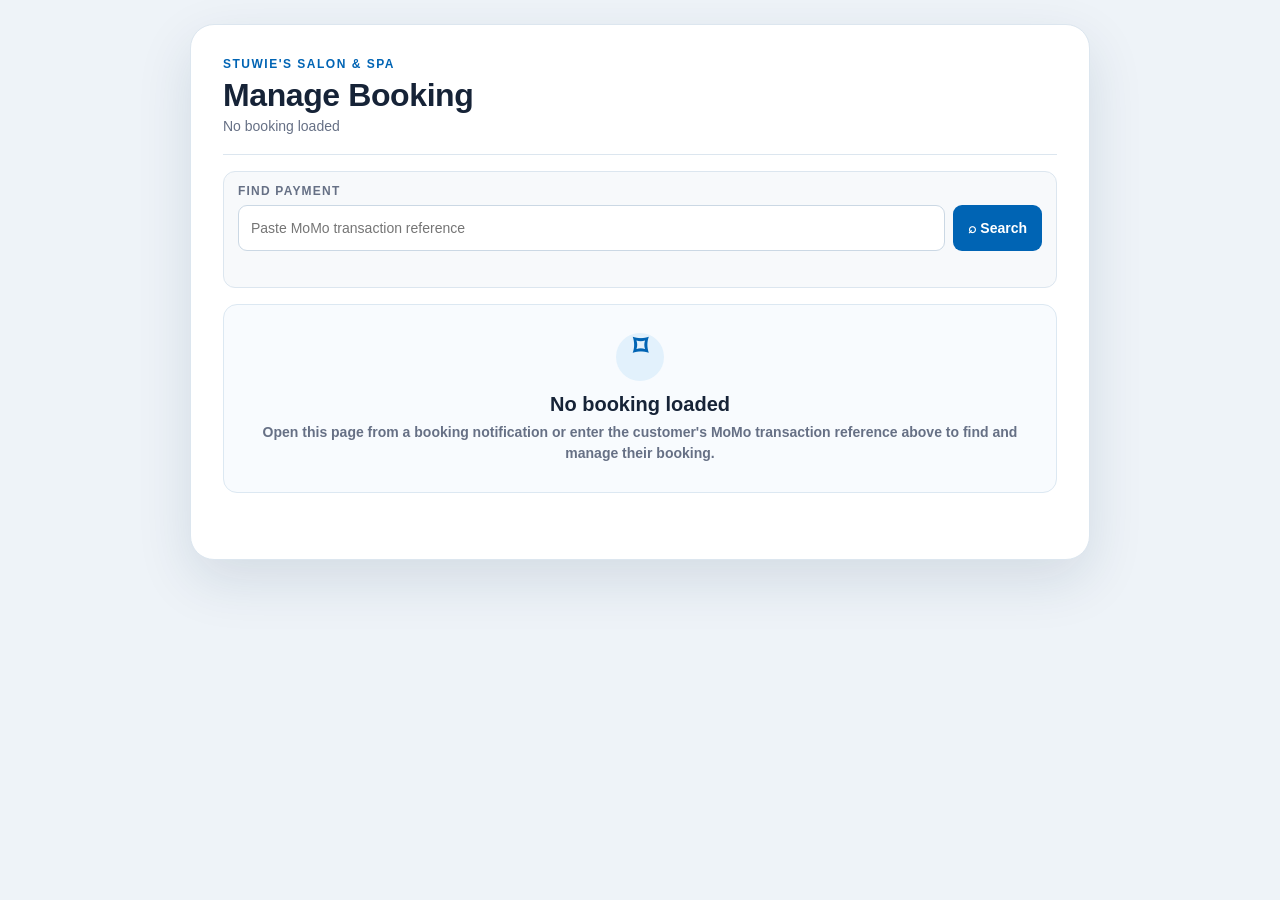
==== commit b04caac5: "new changes" ====
--- a/confirm.html
+++ b/confirm.html
@@ -132,7 +132,7 @@
   </style>
 </head>
 <body>
-  <main><header class="admin-header"><div class="eyebrow">STUWIE&#39;S SALON &amp; SPA</div><h1>Manage Booking</h1><p id="bookingLabel">Choose an action</p></header><section class="payment-lookup" aria-label="Find payment"><div class="section-kicker">FIND PAYMENT</div><div class="lookup-row"><input id="paymentSearchInput" type="text" maxlength="120" placeholder="Paste MoMo transaction reference" autocomplete="off"><button id="paymentSearchButton" type="button" class="lookup-button" aria-label="Search payment">⌕ <span>Search</span></button></div><div id="paymentSearchStatus" class="lookup-status" role="status" aria-live="polite"></div></section><section class="search-result" id="paymentSearchResult" hidden><div class="result-kicker">MATCH FOUND</div><strong id="searchCustomer">—</strong><span id="searchAppointment">—</span><div class="result-payment"><span id="searchProvider">—</span><span id="searchType">—</span><span id="searchExpected">—</span><span id="searchReference">—</span><span id="searchVerification">—</span></div><div class="verify-row" id="verifyPaymentRow" hidden><label for="verifyAmount">Transaction Amount</label><input id="verifyAmount" inputmode="numeric" type="text"><button id="verifyPaymentButton" type="button" class="lookup-button">✓ Verify Payment</button></div></section><div class="booking-status-line"><span class="section-kicker">BOOKING STATUS</span><span class="badge" id="bookingStatus">New</span></div><section class="empty-state" id="emptyState" aria-live="polite"><div class="empty-icon" aria-hidden="true">⌑</div><h2>No booking loaded</h2><p>Open this page from a booking notification to manage an appointment.</p></section><section class="summary" aria-label="Booking summary"><div class="summary-card"><h2>CUSTOMER</h2><div class="summary-row"><span class="summary-label">Name</span><span class="summary-value" id="customerName">Not provided</span></div><div class="summary-row"><span class="summary-label">Phone</span><span class="summary-value" id="customerPhone">Not provided</span></div><div class="summary-row"><span class="summary-label">Email</span><span class="summary-value" id="customerEmail">Not provided</span></div></div><div class="summary-card"><h2>APPOINTMENT</h2><div class="summary-row"><span class="summary-label">Service</span><span class="summary-value" id="serviceSummary">Not provided</span></div><div class="summary-row"><span class="summary-label">Date</span><span class="summary-value" id="dateSummary">Not provided</span></div><div class="summary-row"><span class="summary-label">Time</span><span class="summary-value" id="timeSummary">Not provided</span></div><div class="summary-row"><span class="summary-label">Professional</span><span class="summary-value" id="professionalSummary">No preference</span></div><div class="summary-row"><span class="summary-label">Notes</span><span class="summary-value" id="notesSummary">None</span></div><div class="summary-row"><span class="summary-label">Location</span><span class="summary-value" id="locationSummary">Not provided</span></div></div><div class="summary-card"><h2>PAYMENT</h2><div class="summary-row"><span class="summary-label">Provider</span><span class="summary-value" id="paymentProvider">Not available</span></div><div class="summary-row"><span class="summary-label">Type</span><span class="summary-value" id="paymentType">Not available</span></div><div class="summary-row"><span class="summary-label">Expected</span><span class="summary-value" id="expectedAmount">Not available</span></div><div class="summary-row"><span class="summary-label">Paid</span><span class="summary-value" id="amountPaid">UGX 0</span></div><div class="summary-row"><span class="summary-label">Balance</span><span class="summary-value" id="balanceAmount">Not available</span></div><div class="summary-row"><span class="summary-label">Status</span><span class="summary-value"><span class="badge" id="paymentStatus">Awaiting Payment</span></span></div></div></section><div class="admin-note">Payment information is view-only here. Verify payment in the Payments sheet.</div>
+  <main><header class="admin-header"><div class="eyebrow">STUWIE&#39;S SALON &amp; SPA</div><h1>Manage Booking</h1><p id="bookingLabel">Choose an action</p></header><section class="payment-lookup" aria-label="Find payment"><div class="section-kicker">FIND PAYMENT</div><div class="lookup-row"><input id="paymentSearchInput" type="text" maxlength="120" placeholder="Paste MoMo transaction reference" autocomplete="off"><button id="paymentSearchButton" type="button" class="lookup-button" aria-label="Search payment">⌕ <span>Search</span></button></div><div id="paymentSearchStatus" class="lookup-status" role="status" aria-live="polite"></div></section><section class="search-result" id="paymentSearchResult" hidden><div class="result-kicker">MATCH FOUND</div><strong id="searchCustomer">—</strong><span id="searchAppointment">—</span><div class="result-payment"><span id="searchProvider">—</span><span id="searchType">—</span><span id="searchExpected">—</span><span id="searchReference">—</span><span id="searchVerification">—</span></div><div class="verify-row" id="verifyPaymentRow" hidden><label for="verifyAmount">Transaction Amount</label><input id="verifyAmount" inputmode="numeric" type="text"><button id="verifyPaymentButton" type="button" class="lookup-button">✓ Verify Payment</button></div></section><div class="booking-status-line"><span class="section-kicker">BOOKING STATUS</span><span class="badge" id="bookingStatus">New</span></div><section class="empty-state" id="emptyState" aria-live="polite"><div class="empty-icon" aria-hidden="true">⌑</div><h2>No booking loaded</h2><p>Open this page from a booking notification or enter the customer's MoMo transaction reference above to find and manage their booking.</p></section><section class="summary" aria-label="Booking summary"><div class="summary-card"><h2>CUSTOMER</h2><div class="summary-row"><span class="summary-label">Name</span><span class="summary-value" id="customerName">Not provided</span></div><div class="summary-row"><span class="summary-label">Phone</span><span class="summary-value" id="customerPhone">Not provided</span></div><div class="summary-row"><span class="summary-label">Email</span><span class="summary-value" id="customerEmail">Not provided</span></div></div><div class="summary-card"><h2>APPOINTMENT</h2><div class="summary-row"><span class="summary-label">Service</span><span class="summary-value" id="serviceSummary">Not provided</span></div><div class="summary-row"><span class="summary-label">Date</span><span class="summary-value" id="dateSummary">Not provided</span></div><div class="summary-row"><span class="summary-label">Time</span><span class="summary-value" id="timeSummary">Not provided</span></div><div class="summary-row"><span class="summary-label">Professional</span><span class="summary-value" id="professionalSummary">No preference</span></div><div class="summary-row"><span class="summary-label">Notes</span><span class="summary-value" id="notesSummary">None</span></div><div class="summary-row"><span class="summary-label">Location</span><span class="summary-value" id="locationSummary">Not provided</span></div></div><div class="summary-card"><h2>PAYMENT</h2><div class="summary-row"><span class="summary-label">Provider</span><span class="summary-value" id="paymentProvider">Not available</span></div><div class="summary-row"><span class="summary-label">Type</span><span class="summary-value" id="paymentType">Not available</span></div><div class="summary-row"><span class="summary-label">Expected</span><span class="summary-value" id="expectedAmount">Not available</span></div><div class="summary-row"><span class="summary-label">Paid</span><span class="summary-value" id="amountPaid">UGX 0</span></div><div class="summary-row"><span class="summary-label">Balance</span><span class="summary-value" id="balanceAmount">Not available</span></div><div class="summary-row"><span class="summary-label">Status</span><span class="summary-value"><span class="badge" id="paymentStatus">Awaiting Payment</span></span></div></div></section><div class="admin-note">Payment information is view-only here. Verify payment in the Payments sheet.</div>
     <h2 class="action-heading">APPOINTMENT ACTIONS</h2><section class="actions action-group" aria-label="Booking actions">
       <a class="btn black" id="callCustomer" href="#"><svg class="icon" viewBox="0 0 24 24" fill="none" stroke="currentColor" stroke-width="2.2" stroke-linecap="round" stroke-linejoin="round" aria-hidden="true"><path d="M22 16.9v3a2 2 0 0 1-2.2 2A19.8 19.8 0 0 1 3.1 5.2 2 2 0 0 1 5.1 3h3a2 2 0 0 1 2 1.7l.5 2.8a2 2 0 0 1-.6 1.8l-1.3 1.3a16 16 0 0 0 4.7 4.7l1.3-1.3a2 2 0 0 1 1.8-.6l2.8.5a2 2 0 0 1 1.7 2Z"></path></svg><span class="btn-text">Call Customer</span></a>
       <a class="btn whatsapp" id="replyConfirm" href="#" target="_blank" rel="noreferrer"><svg class="icon" viewBox="0 0 24 24" fill="none" stroke="currentColor" stroke-width="2.2" stroke-linecap="round" stroke-linejoin="round" aria-hidden="true"><path d="M20 11.5a8 8 0 0 1-11.8 7l-3.7 1 1-3.6A8 8 0 1 1 20 11.5Z"></path><path d="M9 8.8c.2 3 2.3 5.1 5.2 5.8l1.5-1.2"></path></svg><span class="btn-text">Reply on WhatsApp</span></a>
